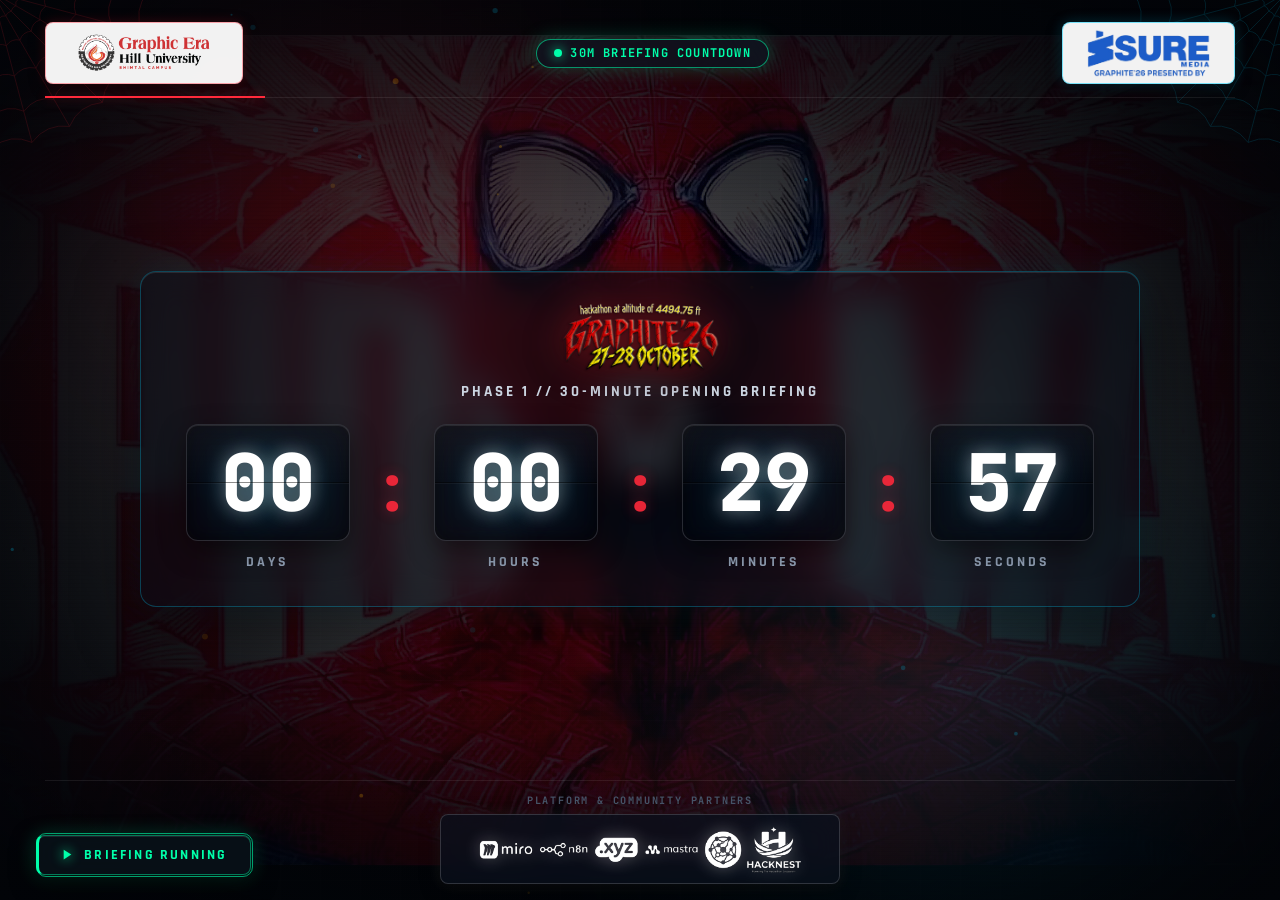
==== arena.html @ c4f74d24 "Initial commit: GRAPHITE '26 Hackathon Arena, countdown terminal, branding logos, and assets" ====
<!DOCTYPE html>
<html lang="en">
<head>
  <meta charset="UTF-8">
  <meta name="viewport" content="width=device-width, initial-scale=1.0, maximum-scale=5.0, viewport-fit=cover">
  <title>GRAPHITE '26 — Arena Live Hackathon Countdown</title>
  <meta name="description" content="GRAPHITE '26 Live Hackathon Arena Terminal — 30-Minute Opening Briefing into 24-Hour Hackathon Sprint. Graphic Era Hill University, Bhimtal.">
  
  <!-- Google Fonts: Bebas Neue, JetBrains Mono, Outfit, Rajdhani -->
  <link rel="preconnect" href="https://fonts.googleapis.com">
  <link rel="preconnect" href="https://fonts.gstatic.com" crossorigin>
  <link href="https://fonts.googleapis.com/css2?family=Bebas+Neue&family=JetBrains+Mono:wght@300;400;500;600;700;800&family=Outfit:wght@300;400;500;600;700;800&family=Rajdhani:wght@500;600;700;800&display=swap" rel="stylesheet">
  
  <meta http-equiv="Cache-Control" content="no-cache, no-store, must-revalidate">
  <meta http-equiv="Pragma" content="no-cache">
  <meta http-equiv="Expires" content="0">
  
  <link rel="stylesheet" href="countdown.css?v=20261025a">
</head>
<body class="countdown-body">

  <!-- Ambient Cinematic Background Stage with Spider-Man Campus Video -->
  <div class="countdown-bg-stage" aria-hidden="true">
    <div class="video-bg-container">
      <video id="countdownBgVideo" class="countdown-bg-video" playsinline webkit-playsinline x5-playsinline muted autoplay loop preload="auto" disablepictureinpicture disableremoteplayback poster="preview_frame.jpg">
        <source src="IMG_0458_1080p.mp4" type="video/mp4">
        <source src="IMG_0458.MOV" type="video/quicktime">
        <source src="IMG_0458.MP4" type="video/mp4">
        <source src="IMG_0448.mp4" type="video/mp4">
      </video>
      <div class="video-cinematic-dimmer"></div>
    </div>
    <div class="bg-gradient-glow red-glow"></div>
    <div class="bg-gradient-glow cyan-glow"></div>
    <div class="bg-grid-overlay"></div>
    <div class="bg-scanlines"></div>
    <div class="bg-vignette"></div>
    <canvas id="timerParticleCanvas" class="timer-particle-canvas"></canvas>
  </div>

  <!-- Geometric Spiderweb Corner Accents -->
  <div class="spider-corners" aria-hidden="true">
    <div class="corner-web corner-tl">
      <svg viewBox="0 0 200 200" class="web-svg">
        <path class="web-spokes" d="M0,0 L195,0 M0,0 L188,50 M0,0 L168,97 M0,0 L138,138 M0,0 L97,168 M0,0 L50,188 M0,0 L0,195"></path>
        <path class="web-rings" d="M35,0 Q31,4 33,9 Q28,12 30,17 Q25,19 24,24 Q19,25 17,30 Q12,29 9,33 Q4,31 0,35 M70,0 Q63,8 67,18 Q58,24 60,35 Q50,38 49,49 Q38,50 35,60 Q24,58 18,67 Q8,63 0,70 M110,0 Q99,13 105,28 Q92,38 95,55 Q79,61 78,78 Q61,79 55,95 Q38,92 28,105 Q13,99 0,110 M155,0 Q140,18 149,40 Q130,54 134,77 Q112,85 110,110 Q85,112 77,134 Q54,130 40,149 Q18,140 0,155 M195,0 Q176,23 188,50 Q164,68 168,97 Q141,108 138,138 Q108,141 97,168 Q68,164 50,188 Q23,176 0,195"></path>
      </svg>
    </div>
    <div class="corner-web corner-tr">
      <svg viewBox="0 0 200 200" class="web-svg">
        <path class="web-spokes" d="M0,0 L195,0 M0,0 L188,50 M0,0 L168,97 M0,0 L138,138 M0,0 L97,168 M0,0 L50,188 M0,0 L0,195"></path>
        <path class="web-rings" d="M35,0 Q31,4 33,9 Q28,12 30,17 Q25,19 24,24 Q19,25 17,30 Q12,29 9,33 Q4,31 0,35 M70,0 Q63,8 67,18 Q58,24 60,35 Q50,38 49,49 Q38,50 35,60 Q24,58 18,67 Q8,63 0,70 M110,0 Q99,13 105,28 Q92,38 95,55 Q79,61 78,78 Q61,79 55,95 Q38,92 28,105 Q13,99 0,110 M155,0 Q140,18 149,40 Q130,54 134,77 Q112,85 110,110 Q85,112 77,134 Q54,130 40,149 Q18,140 0,155 M195,0 Q176,23 188,50 Q164,68 168,97 Q141,108 138,138 Q108,141 97,168 Q68,164 50,188 Q23,176 0,195"></path>
      </svg>
    </div>
  </div>

  <!-- Main Viewport Shell -->
  <div class="timer-viewport">

    <!-- Top HUD Bar -->
    <header class="timer-hud-top">
      <div class="hud-brand-block">
        <a href="countdown.html" class="hud-university-link" title="Graphic Era Hill University, Bhimtal Campus — Return to Event Countdown">
          <div class="hud-university-badge">
            <img src="assets/gehu_bhimtal_logo.png" alt="Graphic Era Hill University, Bhimtal Campus" class="gehu-bhimtal-logo">
          </div>
        </a>
      </div>

      <!-- Live Mission Status Badge -->
      <div class="hud-status-badge status-running" id="missionStatusBadge">
        <span class="status-pulse-dot"></span>
        <span class="status-text" id="missionStatusText">30M BRIEFING COUNTDOWN</span>
      </div>

      <!-- Top Right Presenter Badge -->
      <div class="hud-top-right-group">
        <div class="hud-presenter-badge" title="GRAPHITE '26 Presented by SURE MEDIA">
          <img src="assets/sure_media_logo.png" alt="GRAPHITE '26 Presented by SURE MEDIA" class="sure-media-logo">
        </div>
      </div>
    </header>

    <!-- ========================================================
         CENTER OF THE SCREEN: 24H 30M HACKATHON LIVE COUNTDOWN
         ======================================================== -->
    <main class="timer-center-stage">
      
      <!-- Center Terminal Frame -->
      <div class="timer-terminal-card" id="timerTerminalCard">

        <!-- Top of Countdown: Official GRAPHITE '26 Logo -->
        <div class="countdown-hero-logo-box">
          <img src="assets/graphite_countdown_logo.png" alt="GRAPHITE '26 — Hackathon at Altitude of 4494.75 ft — 27-28 October" class="countdown-hero-logo">
        </div>

        <h1 class="terminal-heading" id="terminalHeading">PHASE 1 // 30-MINUTE OPENING BRIEFING</h1>

        <!-- Centerpiece Digital Countdown Display (DAYS : HOURS : MINS : SECS) -->
        <div class="countdown-clock-display" id="countdownClockDisplay" role="timer" aria-live="polite" aria-atomic="true">
          
          <!-- Days Block -->
          <div class="time-segment-box" id="segmentDays">
            <div class="digit-plate">
              <span class="digit-value" id="daysVal">00</span>
            </div>
            <span class="digit-unit">DAYS</span>
          </div>

          <!-- Colon Divider -->
          <div class="time-colon" aria-hidden="true">:</div>

          <!-- Hours Block -->
          <div class="time-segment-box" id="segmentHours">
            <div class="digit-plate">
              <span class="digit-value" id="hoursVal">00</span>
            </div>
            <span class="digit-unit">HOURS</span>
          </div>

          <!-- Colon Divider -->
          <div class="time-colon" aria-hidden="true">:</div>

          <!-- Minutes Block -->
          <div class="time-segment-box" id="segmentMins">
            <div class="digit-plate">
              <span class="digit-value" id="minsVal">30</span>
            </div>
            <span class="digit-unit">MINUTES</span>
          </div>

          <!-- Colon Divider -->
          <div class="time-colon" aria-hidden="true">:</div>

          <!-- Seconds Block -->
          <div class="time-segment-box" id="segmentSecs">
            <div class="digit-plate">
              <span class="digit-value" id="secsVal">00</span>
            </div>
            <span class="digit-unit">SECONDS</span>
          </div>

        </div>

      </div>

    </main>

    <!-- Bottom Left Corner: Active Arena Status Badge (No Pause Button) -->
    <div class="timer-bottom-left-control">
      <div class="btn-arena-start state-running" id="arenaLiveIndicator" title="Live Hackathon Sequence Active" aria-label="Sequence In Progress">
        <span class="btn-pulse-glow" aria-hidden="true"></span>
        <svg class="btn-start-icon" viewBox="0 0 24 24" fill="currentColor">
          <polygon points="5 3 19 12 5 21 5 3"></polygon>
        </svg>
        <span class="btn-start-text" id="arenaStatusLabel">SEQUENCE ACTIVE</span>
      </div>
    </div>

    <!-- Bottom HUD Bar: Community & Platform Partners -->
    <footer class="timer-hud-bottom">
      <div class="bottom-center-partners" aria-label="Hackathon Platform Partners">
        <div class="partners-row-label">PLATFORM & COMMUNITY PARTNERS</div>
        <div class="partners-logo-badge">
          <img src="assets/sponsors_row_logo.png" alt="Hackathon Partners: Miro, n8n, .xyz, Mastra, Hacknest" class="sponsors-row-img">
        </div>
      </div>
    </footer>

  </div>

  <!-- Finish / Time Complete Overlay Announcement -->
  <div class="countdown-finish-overlay" id="finishOverlay" aria-hidden="true" style="display: none;">
    <div class="finish-dialog-card">
      <div class="finish-badge">MISSION CONCLUDED</div>
      <h2 class="finish-title">HACKATHON COMPLETE!</h2>
      <p class="finish-sub">THE 24-HOUR CODING SPRINT AT GRAPHITE '26 HAS OFFICIALLY CONCLUDED. PREPARE FOR JUDGING!</p>
      <div class="finish-clock">00:00:00</div>
    </div>
  </div>

  <script src="arena.js?v=20261024a"></script>
</body>
</html>
---- countdown.css ----
/* ==========================================================================
   GRAPHITE '26 — 24-HOUR HACKATHON ARENA COUNTDOWN WINDOW
   Art Direction: Spider-Verse Cyberpunk HUD & AAA Stage Display
   Automated Protocol: Locked until 28 Oct 2026, 10:00:00 AM IST
   ========================================================================== */

:root {
  --bg-dark: #030509;
  --bg-card: rgba(8, 14, 24, 0.50);
  --bg-card-border: rgba(255, 255, 255, 0.08);

  --accent-red: #ff2a3b;
  --accent-red-glow: rgba(255, 42, 59, 0.45);
  --accent-red-subtle: rgba(255, 42, 59, 0.12);

  --accent-cyan: #00d2ff;
  --accent-cyan-glow: rgba(0, 210, 255, 0.4);
  --accent-cyan-subtle: rgba(0, 210, 255, 0.1);

  --accent-green: #00ffaa;
  --accent-green-glow: rgba(0, 255, 170, 0.4);

  --accent-amber: #ffb703;
  --accent-amber-glow: rgba(255, 183, 3, 0.4);

  --text-primary: #ffffff;
  --text-secondary: #94a3b8;
  --text-muted: #475569;

  --font-game: 'Bebas Neue', sans-serif;
  --font-tech: 'Rajdhani', sans-serif;
  --font-body: 'Outfit', sans-serif;
  --font-mono: 'JetBrains Mono', monospace;

  --ease-spring: cubic-bezier(0.16, 1, 0.3, 1);
  --transition-fast: 160ms ease;
  --transition-smooth: 320ms var(--ease-spring);
}

*, *::before, *::after {
  box-sizing: border-box;
  margin: 0;
  padding: 0;
  -webkit-font-smoothing: antialiased;
}

html, body {
  width: 100%;
  height: 100%;
  height: 100dvh;
  min-height: -webkit-fill-available;
  overflow: hidden;
  background-color: var(--bg-dark);
  color: var(--text-primary);
  font-family: var(--font-body);
  user-select: none;
  -webkit-user-select: none;
}

/* ==========================================================================
   AMBIENT CINEMATIC BACKGROUND STAGE & SPIDER-MAN CAMPUS VIDEO
   ========================================================================== */

.countdown-bg-stage {
  position: fixed;
  inset: 0;
  z-index: 0;
  pointer-events: none;
  overflow: hidden;
  background: #020408;
}

/* Spider-Man Campus Video Background */
.video-bg-container {
  position: absolute;
  inset: 0;
  width: 100%;
  height: 100%;
  overflow: hidden;
  z-index: 1;
}

.countdown-bg-video {
  position: absolute;
  top: 50%;
  left: 50%;
  width: 100%;
  height: 100%;
  min-width: 100%;
  min-height: 100%;
  transform: translate(-50%, -50%);
  object-fit: cover;
  object-position: center center;
  opacity: 0.70;
  filter: contrast(1.18) brightness(0.85) saturate(1.28);
  transition: opacity 0.8s ease, filter 0.6s ease;
  pointer-events: none;
  background-color: #020408;
}

.video-cinematic-dimmer {
  position: absolute;
  inset: 0;
  background: radial-gradient(circle at center, rgba(3, 5, 9, 0.45) 0%, rgba(3, 5, 9, 0.80) 70%, #030509 100%);
  pointer-events: none;
  z-index: 2;
}

.bg-gradient-glow {
  position: absolute;
  width: 65vw;
  height: 65vh;
  border-radius: 50%;
  filter: blur(120px);
  opacity: 0.22;
  pointer-events: none;
  will-change: transform;
  z-index: 3;
}

.red-glow {
  top: -15%;
  left: -10%;
  background: radial-gradient(circle, var(--accent-red) 0%, transparent 70%);
  animation: glowFloat 14s ease-in-out infinite alternate;
}

.cyan-glow {
  bottom: -15%;
  right: -10%;
  background: radial-gradient(circle, var(--accent-cyan) 0%, transparent 70%);
  animation: glowFloat 16s ease-in-out infinite alternate-reverse;
}

@keyframes glowFloat {
  0% { transform: translate3d(0, 0, 0) scale(1); }
  50% { transform: translate3d(5vw, 4vh, 0) scale(1.08); }
  100% { transform: translate3d(-4vw, 6vh, 0) scale(0.95); }
}

.bg-grid-overlay {
  position: absolute;
  inset: 0;
  background-image: 
    linear-gradient(rgba(255, 255, 255, 0.02) 1px, transparent 1px),
    linear-gradient(90deg, rgba(255, 255, 255, 0.02) 1px, transparent 1px);
  background-size: 40px 40px;
  opacity: 0.55;
  z-index: 4;
}

.bg-scanlines {
  position: absolute;
  inset: 0;
  background: repeating-linear-gradient(
    to bottom,
    transparent 0px,
    transparent 3px,
    rgba(0, 0, 0, 0.12) 3px,
    rgba(0, 0, 0, 0.12) 4px
  );
  opacity: 0.35;
  z-index: 5;
}

.bg-vignette {
  position: absolute;
  inset: 0;
  background: radial-gradient(ellipse at center, transparent 30%, rgba(2, 4, 8, 0.72) 80%, #020408 100%);
  z-index: 6;
}

.timer-particle-canvas {
  position: absolute;
  inset: 0;
  width: 100%;
  height: 100%;
  opacity: 0.45;
  z-index: 7;
}

/* Spiderweb Corner Accents */
.spider-corners {
  position: fixed;
  inset: 0;
  z-index: 2;
  pointer-events: none;
}

.corner-web {
  position: absolute;
  width: 160px;
  height: 160px;
  opacity: 0.18;
}

.corner-tl {
  top: -8px;
  left: -8px;
  color: var(--accent-red);
}

.corner-tr {
  top: -8px;
  right: -8px;
  color: var(--accent-cyan);
  transform: scaleX(-1);
}

.web-svg {
  width: 100%;
  height: 100%;
}

.web-spokes, .web-rings {
  stroke: currentColor;
  stroke-width: 0.9px;
  fill: none;
}

/* ==========================================================================
   VIEWPORT SHELL & TOP HUD
   ========================================================================== */

.timer-viewport {
  position: relative;
  z-index: 10;
  width: 100vw;
  height: 100vh;
  display: flex;
  flex-direction: column;
  justify-content: space-between;
  padding: 1.4rem 2.8rem 1rem;
  box-sizing: border-box;
}

.timer-hud-top {
  display: flex;
  align-items: center;
  justify-content: space-between;
  padding-bottom: 0.8rem;
  border-bottom: 1px solid var(--bg-card-border);
  position: relative;
}

.timer-hud-top::after {
  content: '';
  position: absolute;
  bottom: -1px;
  left: 0;
  width: 220px;
  height: 2px;
  background: var(--accent-red);
  box-shadow: 0 0 12px var(--accent-red-glow);
}

.hud-brand-block {
  display: flex;
  align-items: center;
  gap: 0.9rem;
}

/* GEHU Bhimtal Top-Left University Badge */
.hud-university-link {
  text-decoration: none;
  display: inline-flex;
  align-items: center;
  outline: none;
  transition: transform var(--transition-fast);
}

.hud-university-link:focus-visible {
  outline: 2px solid var(--accent-cyan);
  outline-offset: 3px;
  border-radius: 8px;
}

.hud-university-badge {
  display: inline-flex;
  align-items: center;
  justify-content: center;
  background: rgba(255, 255, 255, 0.95);
  padding: 6px 24px;
  border-radius: 8px;
  border: 1px solid rgba(255, 42, 59, 0.4);
  box-shadow: 0 4px 16px rgba(0, 0, 0, 0.45), 0 0 12px rgba(255, 42, 59, 0.2);
  backdrop-filter: blur(8px);
  -webkit-backdrop-filter: blur(8px);
  transition: all var(--transition-smooth);
}

.hud-university-link:hover .hud-university-badge {
  background: #ffffff;
  border-color: var(--accent-red);
  box-shadow: 0 6px 20px rgba(0, 0, 0, 0.6), 0 0 18px rgba(255, 42, 59, 0.35);
  transform: translateY(-1px);
}

.gehu-bhimtal-logo {
  height: 48px;
  width: auto;
  max-width: 220px;
  display: block;
  object-fit: contain;
  user-select: none;
  -webkit-user-drag: none;
}

.hud-brand-divider {
  width: 1px;
  height: 32px;
  background: linear-gradient(to bottom, transparent, rgba(255, 255, 255, 0.25), transparent);
  margin: 0 0.15rem;
}

.hud-brand-crest {
  width: 40px;
  height: 40px;
  background: var(--accent-red-subtle);
  border: 1px solid rgba(255, 42, 59, 0.45);
  border-radius: 6px;
  display: flex;
  align-items: center;
  justify-content: center;
  color: var(--accent-red);
  box-shadow: 0 0 14px var(--accent-red-subtle);
}

.spider-crest-svg {
  width: 24px;
  height: 24px;
  filter: drop-shadow(0 0 4px var(--accent-red-glow));
}

.hud-brand-title {
  font-family: var(--font-game);
  font-size: 1.85rem;
  letter-spacing: 2px;
  line-height: 1;
}

.highlight-red {
  color: var(--accent-red);
  text-shadow: 0 0 10px var(--accent-red-glow);
}

.hud-brand-sub {
  font-family: var(--font-tech);
  font-size: 0.72rem;
  font-weight: 700;
  letter-spacing: 1.5px;
  color: var(--text-secondary);
  margin-top: 2px;
}

/* Status Badges */
.hud-status-badge {
  display: inline-flex;
  align-items: center;
  gap: 8px;
  padding: 0.35rem 1.1rem;
  border-radius: 9999px;
  font-family: var(--font-mono);
  font-size: 0.75rem;
  font-weight: 700;
  letter-spacing: 1.2px;
  background: rgba(14, 20, 32, 0.75);
  border: 1px solid rgba(255, 255, 255, 0.12);
  backdrop-filter: blur(8px);
  transition: all var(--transition-smooth);
}

.status-pulse-dot {
  width: 8px;
  height: 8px;
  border-radius: 50%;
}

.status-locked {
  border-color: rgba(255, 183, 3, 0.5);
  color: var(--accent-amber);
  box-shadow: 0 0 16px rgba(255, 183, 3, 0.2);
}
.status-locked .status-pulse-dot {
  background: var(--accent-amber);
  box-shadow: 0 0 10px var(--accent-amber);
  animation: dotPulse 1.6s ease-in-out infinite;
}

.status-running {
  border-color: rgba(0, 255, 170, 0.55);
  color: var(--accent-green);
  box-shadow: 0 0 20px rgba(0, 255, 170, 0.25);
}
.status-running .status-pulse-dot {
  background: var(--accent-green);
  box-shadow: 0 0 12px var(--accent-green);
  animation: dotPulse 1.2s ease-in-out infinite;
}

.status-complete {
  border-color: rgba(255, 42, 59, 0.8);
  color: var(--accent-red);
  background: rgba(40, 8, 12, 0.85);
  box-shadow: 0 0 24px rgba(255, 42, 59, 0.4);
}
.status-complete .status-pulse-dot {
  background: var(--accent-red);
  box-shadow: 0 0 12px var(--accent-red);
  animation: dotBlink 0.4s infinite;
}

@keyframes dotPulse {
  0%, 100% { opacity: 1; transform: scale(1); }
  50% { opacity: 0.35; transform: scale(0.7); }
}

@keyframes dotBlink {
  0%, 100% { opacity: 1; }
  50% { opacity: 0.1; }
}

/* Top Right Controls & Presenter Badge */
.hud-top-right-group {
  display: flex;
  align-items: center;
  gap: 0.9rem;
}

.hud-presenter-badge {
  display: inline-flex;
  align-items: center;
  justify-content: center;
  background: rgba(255, 255, 255, 0.95);
  padding: 6px 24px;
  border-radius: 8px;
  border: 1px solid rgba(0, 210, 255, 0.5);
  box-shadow: 0 4px 16px rgba(0, 0, 0, 0.45), 0 0 14px rgba(0, 210, 255, 0.22);
  backdrop-filter: blur(8px);
  -webkit-backdrop-filter: blur(8px);
  transition: all var(--transition-smooth);
}

.hud-presenter-badge:hover {
  background: #ffffff;
  border-color: var(--accent-cyan);
  box-shadow: 0 6px 20px rgba(0, 0, 0, 0.6), 0 0 20px rgba(0, 210, 255, 0.4);
  transform: translateY(-1px);
}

.sure-media-logo {
  height: 48px;
  width: auto;
  max-width: 200px;
  display: block;
  object-fit: contain;
  user-select: none;
  -webkit-user-drag: none;
}

.hud-top-actions {
  display: flex;
  align-items: center;
  gap: 0.6rem;
}

.hud-action-btn {
  display: inline-flex;
  align-items: center;
  gap: 6px;
  background: rgba(14, 22, 36, 0.65);
  border: 1px solid rgba(255, 255, 255, 0.12);
  border-radius: 4px;
  color: var(--text-secondary);
  font-family: var(--font-tech);
  font-weight: 700;
  font-size: 0.74rem;
  letter-spacing: 1px;
  padding: 0.38rem 0.8rem;
  cursor: pointer;
  transition: all var(--transition-fast);
}

.hud-action-btn:hover {
  background: rgba(22, 34, 56, 0.85);
  border-color: rgba(0, 210, 255, 0.4);
  color: #ffffff;
  transform: translateY(-1px);
}

.hud-action-btn .btn-icon {
  width: 15px;
  height: 15px;
}

/* ==========================================================================
   CENTER OF THE SCREEN: THE 24-HOUR COUNTDOWN CARD
   ========================================================================== */

.timer-center-stage {
  flex: 1;
  display: flex;
  align-items: center;
  justify-content: center;
  padding: 0.5rem 0;
  width: 100%;
}

.timer-terminal-card {
  position: relative;
  display: flex;
  flex-direction: column;
  align-items: center;
  justify-content: center;
  width: 100%;
  max-width: 1000px;
  background: var(--bg-card);
  backdrop-filter: blur(16px);
  -webkit-backdrop-filter: blur(16px);
  border: 1px solid rgba(0, 210, 255, 0.28);
  border-radius: 16px;
  padding: 1.8rem 2.8rem 2.2rem;
  box-shadow: 
    0 20px 60px rgba(0, 0, 0, 0.50),
    0 0 35px rgba(0, 210, 255, 0.08),
    inset 0 1px 0 rgba(255, 255, 255, 0.1);
  transition: border-color var(--transition-smooth), box-shadow var(--transition-smooth);
}

/* Top of Countdown: GRAPHITE '26 Hero Artwork Logo */
.countdown-hero-logo-box {
  display: flex;
  justify-content: center;
  align-items: center;
  margin-bottom: 0.6rem;
  width: 100%;
}

.countdown-hero-logo {
  height: clamp(55px, 8vh, 92px);
  width: auto;
  max-width: min(85vw, 340px);
  object-fit: contain;
  filter: drop-shadow(0 0 16px rgba(255, 42, 59, 0.45)) drop-shadow(0 4px 12px rgba(0, 0, 0, 0.8));
  user-select: none;
  -webkit-user-drag: none;
  transition: transform 0.3s ease, filter 0.3s ease;
}

.countdown-hero-logo:hover {
  transform: scale(1.03);
  filter: drop-shadow(0 0 24px rgba(255, 42, 59, 0.7)) drop-shadow(0 0 14px rgba(255, 183, 3, 0.4));
}

.terminal-heading {
  font-family: var(--font-tech);
  font-weight: 700;
  font-size: clamp(0.78rem, 1.2vw, 1.05rem);
  letter-spacing: 3px;
  color: #cbd5e1;
  text-transform: uppercase;
  margin-bottom: 1.4rem;
  text-align: center;
}

/* ==========================================================================
   MASSIVE DIGITAL COUNTDOWN CLOCK DISPLAY (DAYS : HOURS : MINS : SECS)
   ========================================================================== */

.countdown-clock-display {
  display: flex;
  align-items: center;
  justify-content: center;
  gap: clamp(8px, 1.8vw, 24px);
  width: 100%;
}

.time-segment-box {
  display: flex;
  flex-direction: column;
  align-items: center;
  flex: 1 1 0;
  max-width: 195px;
  min-width: 0;
}

.digit-plate {
  position: relative;
  display: flex;
  align-items: center;
  justify-content: center;
  width: 100%;
  background: rgba(4, 8, 16, 0.56);
  backdrop-filter: blur(10px);
  -webkit-backdrop-filter: blur(10px);
  border: 1px solid rgba(255, 255, 255, 0.14);
  border-radius: 12px;
  padding: clamp(0.7rem, 2vh, 1.5rem) 0.4rem;
  box-shadow: 
    0 10px 28px rgba(0, 0, 0, 0.45),
    inset 0 0 18px rgba(0, 0, 0, 0.45),
    inset 0 1px 0 rgba(255, 255, 255, 0.12);
  overflow: hidden;
  transition: all var(--transition-fast);
}

.digit-plate::before {
  content: '';
  position: absolute;
  top: 0;
  left: 0;
  right: 0;
  height: 50%;
  background: linear-gradient(to bottom, rgba(255, 255, 255, 0.04), transparent);
  pointer-events: none;
}

.digit-plate::after {
  content: '';
  position: absolute;
  top: 50%;
  left: 0;
  right: 0;
  height: 1px;
  background: rgba(0, 0, 0, 0.45);
  box-shadow: 0 1px 0 rgba(255, 255, 255, 0.04);
}

.digit-value {
  font-family: var(--font-mono);
  font-variant-numeric: tabular-nums;
  font-size: clamp(2.4rem, 6.2vw, 5.6rem);
  font-weight: 800;
  line-height: 1;
  letter-spacing: -1px;
  color: #ffffff;
  text-shadow: 
    0 0 18px rgba(255, 255, 255, 0.4),
    0 0 45px rgba(0, 210, 255, 0.35);
  transition: color var(--transition-fast), text-shadow var(--transition-fast);
}

.digit-unit {
  font-family: var(--font-tech);
  font-weight: 700;
  font-size: clamp(0.68rem, 1.1vw, 0.88rem);
  letter-spacing: 3px;
  color: var(--text-secondary);
  margin-top: 0.75rem;
  text-align: center;
}

/* Colon Dividers */
.time-colon {
  font-family: var(--font-mono);
  font-size: clamp(2rem, 5vw, 4.4rem);
  font-weight: 700;
  color: var(--accent-red);
  text-shadow: 0 0 16px var(--accent-red-glow);
  margin-top: -1.2rem;
  opacity: 0.9;
  animation: colonBlink 1s ease-in-out infinite;
}

@keyframes colonBlink {
  0%, 100% { opacity: 0.95; }
  50% { opacity: 0.25; }
}

/* Telemetry Row */
.timer-telemetry-row {
  display: flex;
  align-items: center;
  justify-content: center;
  gap: 1.5rem;
  margin-bottom: 1.2rem;
  flex-wrap: wrap;
}

.telemetry-chip {
  display: flex;
  align-items: center;
  gap: 8px;
  background: rgba(10, 16, 28, 0.6);
  border: 1px solid rgba(255, 255, 255, 0.08);
  border-radius: 6px;
  padding: 0.35rem 0.9rem;
  font-family: var(--font-mono);
  font-size: 0.74rem;
}

.telemetry-chip .chip-label {
  color: var(--text-muted);
  font-weight: 600;
}

.telemetry-chip .chip-val {
  color: var(--accent-cyan);
  font-weight: 700;
}

/* Linear Progress Bar */
.timer-progress-track {
  position: relative;
  width: 100%;
  max-width: 620px;
  height: 6px;
  background: rgba(255, 255, 255, 0.08);
  border-radius: 3px;
  overflow: visible;
  margin-bottom: 1.8rem;
}

.timer-progress-fill {
  position: absolute;
  top: 0;
  left: 0;
  bottom: 0;
  background: linear-gradient(90deg, var(--accent-amber) 0%, var(--accent-red) 100%);
  border-radius: 3px;
  box-shadow: 0 0 12px var(--accent-amber-glow);
  transition: width 0.3s linear;
}

.active-timer .timer-progress-fill {
  background: linear-gradient(90deg, var(--accent-cyan) 0%, var(--accent-green) 100%);
  box-shadow: 0 0 12px var(--accent-green-glow);
}

.timer-progress-glow {
  position: absolute;
  top: 50%;
  width: 10px;
  height: 10px;
  border-radius: 50%;
  background: #ffffff;
  box-shadow: 0 0 12px var(--accent-amber);
  transform: translate(-50%, -50%);
  pointer-events: none;
  transition: left 0.3s linear;
}

/* ==========================================================================
   AUTOMATED LOCK & ACTIVATION CARD (REPLACES START BUTTON)
   ========================================================================== */

.lock-status-card {
  display: flex;
  align-items: center;
  gap: 18px;
  width: 100%;
  max-width: 680px;
  background: rgba(14, 20, 32, 0.85);
  border: 1px solid rgba(255, 183, 3, 0.35);
  border-radius: 10px;
  padding: 1.1rem 1.6rem;
  box-shadow: 
    0 8px 30px rgba(0, 0, 0, 0.5),
    0 0 20px rgba(255, 183, 3, 0.1);
  transition: all var(--transition-smooth);
}

.active-timer .lock-status-card {
  border-color: rgba(0, 255, 170, 0.4);
  background: rgba(10, 24, 20, 0.85);
  box-shadow: 0 8px 30px rgba(0, 0, 0, 0.5), 0 0 24px rgba(0, 255, 170, 0.15);
}

.lock-card-icon-wrap {
  width: 48px;
  height: 48px;
  border-radius: 8px;
  background: rgba(255, 183, 3, 0.15);
  border: 1px solid rgba(255, 183, 3, 0.45);
  display: flex;
  align-items: center;
  justify-content: center;
  color: var(--accent-amber);
  box-shadow: 0 0 14px var(--accent-amber-glow);
  flex-shrink: 0;
}

.active-timer .lock-card-icon-wrap {
  background: rgba(0, 255, 170, 0.15);
  border-color: rgba(0, 255, 170, 0.45);
  color: var(--accent-green);
  box-shadow: 0 0 14px var(--accent-green-glow);
}

.lock-icon {
  width: 24px;
  height: 24px;
}

.lock-card-details {
  display: flex;
  flex-direction: column;
  align-items: flex-start;
  text-align: left;
  flex: 1;
}

.lock-card-title {
  font-family: var(--font-tech);
  font-size: 1.1rem;
  font-weight: 800;
  letter-spacing: 2px;
  color: var(--accent-amber);
  line-height: 1.2;
}

.active-timer .lock-card-title {
  color: var(--accent-green);
}

.lock-card-desc {
  font-family: var(--font-body);
  font-size: 0.84rem;
  color: var(--text-secondary);
  line-height: 1.4;
  margin-top: 3px;
}

.lock-countdown-to-unlock {
  display: flex;
  align-items: center;
  gap: 10px;
  margin-top: 8px;
  padding: 0.3rem 0.8rem;
  background: rgba(0, 0, 0, 0.4);
  border: 1px solid rgba(255, 255, 255, 0.08);
  border-radius: 5px;
}

.unlock-countdown-tag {
  font-family: var(--font-mono);
  font-size: 0.65rem;
  font-weight: 700;
  letter-spacing: 1px;
  color: var(--text-muted);
}

.unlock-countdown-digits {
  font-family: var(--font-mono);
  font-size: 0.88rem;
  font-weight: 800;
  color: var(--accent-cyan);
  text-shadow: 0 0 10px var(--accent-cyan-glow);
  letter-spacing: 1px;
}

/* ==========================================================================
   BOTTOM LEFT: LIVE INDIAN STANDARD TIME (IST) TELEMETRY DOCK
   ========================================================================== */

.timer-bottom-left-dock {
  position: fixed;
  bottom: clamp(20px, 3.8vh, 36px);
  left: clamp(24px, 3.8vw, 44px);
  z-index: 40;
  display: flex;
  flex-direction: column;
  align-items: flex-start;
  gap: 8px;
}

.telemetry-ist-badge {
  display: flex;
  align-items: center;
  gap: 12px;
  background: rgba(10, 16, 28, 0.88);
  backdrop-filter: blur(14px);
  -webkit-backdrop-filter: blur(14px);
  border: 1px solid rgba(0, 210, 255, 0.25);
  border-radius: 8px;
  padding: 0.65rem 1.2rem;
  box-shadow: 0 8px 24px rgba(0, 0, 0, 0.5);
}

.ist-pulse-indicator {
  width: 10px;
  height: 10px;
  border-radius: 50%;
  background: var(--accent-cyan);
  box-shadow: 0 0 10px var(--accent-cyan);
  animation: dotPulse 1.4s infinite;
}

.ist-text-group {
  display: flex;
  flex-direction: column;
  align-items: flex-start;
}

.ist-label {
  font-family: var(--font-mono);
  font-size: 0.6rem;
  font-weight: 700;
  letter-spacing: 1px;
  color: var(--text-muted);
}

.ist-time-val {
  font-family: var(--font-mono);
  font-size: 1.05rem;
  font-weight: 800;
  color: #ffffff;
  letter-spacing: 1.5px;
  margin-top: 2px;
}

.official-security-tag {
  display: flex;
  align-items: center;
  gap: 6px;
  font-family: var(--font-mono);
  font-size: 0.62rem;
  font-weight: 700;
  letter-spacing: 1px;
  color: var(--text-muted);
  padding-left: 4px;
}

/* ==========================================================================
   BOTTOM RIGHT: VENUE & TEST PREVIEW TELEMETRY
   ========================================================================== */

.timer-bottom-right-dock {
  position: fixed;
  bottom: clamp(20px, 3.8vh, 36px);
  right: clamp(24px, 3.8vw, 44px);
  z-index: 40;
}

.venue-info-badge {
  display: flex;
  flex-direction: column;
  align-items: flex-end;
  text-align: right;
  gap: 4px;
}

.venue-title {
  font-family: var(--font-tech);
  font-size: 0.95rem;
  font-weight: 800;
  letter-spacing: 1.8px;
  color: #ffffff;
}

.venue-sub {
  font-family: var(--font-mono);
  font-size: 0.62rem;
  letter-spacing: 1px;
  color: var(--text-muted);
}

.preview-sim-pill {
  margin-top: 6px;
  background: rgba(14, 20, 32, 0.75);
  border: 1px solid rgba(255, 255, 255, 0.12);
  border-radius: 4px;
  color: var(--text-secondary);
  font-family: var(--font-mono);
  font-size: 0.65rem;
  font-weight: 700;
  letter-spacing: 0.8px;
  padding: 0.28rem 0.6rem;
  cursor: pointer;
  transition: all var(--transition-fast);
}

.preview-sim-pill:hover {
  background: rgba(24, 34, 52, 0.95);
  border-color: var(--accent-cyan);
  color: #ffffff;
}

.preview-sim-pill.active-sim {
  border-color: var(--accent-green);
  color: var(--accent-green);
}

/* ==========================================================================
   BOTTOM LEFT CORNER: ARENA SEQUENCE CONTROLS (SPIDER-VERSE HUD THEME)
   ========================================================================== */

.timer-bottom-left-control {
  position: fixed;
  bottom: clamp(16px, 2.8vh, 28px);
  left: clamp(18px, 2.8vw, 36px);
  z-index: 50;
  display: flex;
  align-items: center;
  gap: 10px;
}

.btn-arena-start {
  position: relative;
  display: inline-flex;
  align-items: center;
  gap: 10px;
  background: rgba(14, 20, 32, 0.88);
  border: 1px solid rgba(255, 42, 59, 0.55);
  border-left: 3px solid var(--accent-red);
  border-radius: 8px;
  color: #ffffff;
  font-family: var(--font-tech);
  font-size: 0.88rem;
  font-weight: 800;
  letter-spacing: 2.2px;
  text-transform: uppercase;
  padding: 0.62rem 1.4rem;
  cursor: pointer;
  box-shadow: 
    0 8px 24px rgba(0, 0, 0, 0.65),
    0 0 20px rgba(255, 42, 59, 0.25),
    inset 0 1px 0 rgba(255, 255, 255, 0.12);
  backdrop-filter: blur(14px);
  -webkit-backdrop-filter: blur(14px);
  transition: transform 0.2s var(--ease-spring), box-shadow 0.2s ease, border-color 0.2s ease, background 0.2s ease;
  user-select: none;
  -webkit-user-select: none;
  outline: none;
}

.btn-arena-start:hover {
  transform: translateY(-2px);
  background: rgba(22, 10, 18, 0.95);
  border-color: #ff2a3b;
  box-shadow: 
    0 10px 30px rgba(0, 0, 0, 0.75),
    0 0 28px rgba(255, 42, 59, 0.55),
    inset 0 0 14px rgba(255, 42, 59, 0.22);
}

.btn-arena-start:active {
  transform: translateY(1px);
}

.btn-arena-start:focus-visible {
  outline: 2px solid var(--accent-cyan);
  outline-offset: 3px;
}

.btn-pulse-glow {
  position: absolute;
  inset: -3px;
  border-radius: 10px;
  background: transparent;
  border: 1px solid var(--accent-red);
  opacity: 0.6;
  animation: startAuraPulse 2.2s cubic-bezier(0.24, 0, 0.38, 1) infinite;
  pointer-events: none;
}

@keyframes startAuraPulse {
  0% { transform: scale(0.98); opacity: 0.7; }
  50% { transform: scale(1.06); opacity: 0; }
  100% { transform: scale(1.1); opacity: 0; }
}

.btn-start-icon {
  width: 13px;
  height: 13px;
  fill: var(--accent-red);
  filter: drop-shadow(0 0 6px var(--accent-red));
  transition: transform 0.2s ease, fill 0.2s ease;
}

.btn-arena-start:hover .btn-start-icon {
  transform: scale(1.2);
  fill: #ffffff;
}

/* Once Started: Status Display (No Pause Allowed) */
.btn-arena-start.state-running {
  pointer-events: none;
  cursor: default;
  background: rgba(8, 18, 24, 0.88);
  border-color: rgba(0, 255, 170, 0.45);
  border-left: 3px solid var(--accent-green);
  box-shadow: 
    0 8px 24px rgba(0, 0, 0, 0.65),
    0 0 20px rgba(0, 255, 170, 0.25),
    inset 0 1px 0 rgba(255, 255, 255, 0.1);
  color: var(--accent-green);
}

.btn-arena-start.state-running .btn-start-icon {
  fill: var(--accent-green);
  filter: drop-shadow(0 0 6px var(--accent-green));
}

.btn-arena-start.state-running .btn-pulse-glow {
  border-color: var(--accent-green);
}

/* ==========================================================================
   BOTTOM HUD BAR & KEYBOARD GUIDE
   ========================================================================== */

.timer-hud-bottom {
  display: flex;
  align-items: center;
  justify-content: center;
  padding-top: 0.8rem;
  border-top: 1px solid var(--bg-card-border);
  position: relative;
  z-index: 20;
}

/* ==========================================================================
   BOTTOM CENTER: PLATFORM & COMMUNITY PARTNERS LOGO ROW
   ========================================================================== */

.bottom-center-partners {
  display: flex;
  flex-direction: column;
  align-items: center;
  justify-content: center;
  gap: 4px;
  z-index: 30;
  pointer-events: auto;
}

.partners-row-label {
  font-family: var(--font-mono);
  font-size: 0.64rem;
  font-weight: 700;
  letter-spacing: 1.8px;
  color: var(--text-muted);
  text-transform: uppercase;
  margin-bottom: 3px;
}

.partners-logo-badge {
  display: inline-flex;
  align-items: center;
  justify-content: center;
  background: rgba(10, 16, 28, 0.75);
  backdrop-filter: blur(12px);
  -webkit-backdrop-filter: blur(12px);
  border: 1px solid rgba(255, 255, 255, 0.16);
  border-radius: 8px;
  padding: 8px 36px;
  box-shadow: 0 4px 18px rgba(0, 0, 0, 0.55), 0 0 16px rgba(255, 255, 255, 0.08);
  transition: all var(--transition-fast);
}

.partners-logo-badge:hover {
  background: rgba(16, 24, 40, 0.90);
  border-color: rgba(255, 255, 255, 0.35);
  box-shadow: 0 6px 24px rgba(0, 0, 0, 0.65), 0 0 20px rgba(0, 210, 255, 0.25);
  transform: translateY(-1px);
}

.sponsors-row-img {
  height: 52px;
  width: auto;
  max-width: 620px;
  object-fit: contain;
  display: block;
  filter: brightness(1.12) drop-shadow(0 0 8px rgba(255, 255, 255, 0.35));
  user-select: none;
  -webkit-user-drag: none;
}

/* ==========================================================================
   FINISH / ZERO STATE OVERLAY MODAL
   ========================================================================== */

.countdown-finish-overlay {
  position: fixed;
  inset: 0;
  z-index: 100;
  background: rgba(2, 4, 8, 0.88);
  backdrop-filter: blur(24px);
  -webkit-backdrop-filter: blur(24px);
  display: flex;
  align-items: center;
  justify-content: center;
  padding: 1.5rem;
  animation: overlayFade 0.4s var(--ease-spring);
}

@keyframes overlayFade {
  from { opacity: 0; transform: scale(0.97); }
  to { opacity: 1; transform: scale(1); }
}

.finish-dialog-card {
  display: flex;
  flex-direction: column;
  align-items: center;
  text-align: center;
  max-width: 580px;
  background: rgba(14, 18, 28, 0.95);
  border: 2px solid var(--accent-red);
  border-radius: 16px;
  padding: 2.8rem 2.5rem;
  box-shadow: 
    0 24px 70px rgba(0, 0, 0, 0.8),
    0 0 50px rgba(255, 42, 59, 0.4);
}

.finish-badge {
  font-family: var(--font-mono);
  font-size: 0.78rem;
  font-weight: 800;
  letter-spacing: 2.5px;
  color: var(--accent-red);
  background: rgba(255, 42, 59, 0.12);
  border: 1px solid rgba(255, 42, 59, 0.4);
  border-radius: 9999px;
  padding: 0.35rem 1rem;
  margin-bottom: 1.2rem;
}

.finish-title {
  font-family: var(--font-game);
  font-size: clamp(2.5rem, 6vw, 3.8rem);
  letter-spacing: 2px;
  color: #ffffff;
  line-height: 1;
  margin-bottom: 0.8rem;
}

.finish-sub {
  font-family: var(--font-tech);
  font-size: 1.05rem;
  color: var(--text-secondary);
  letter-spacing: 1px;
  margin-bottom: 1.8rem;
  max-width: 440px;
}

.finish-clock {
  font-family: var(--font-mono);
  font-size: 3.5rem;
  font-weight: 800;
  letter-spacing: 2px;
  color: var(--accent-red);
  text-shadow: 0 0 24px var(--accent-red-glow);
}

/* ==========================================================================
   RESPONSIVE DESIGN
   ========================================================================== */

@media (max-width: 1024px) {
  .timer-viewport {
    padding: 1.2rem 1.8rem 1rem;
  }
  .timer-hud-top::after {
    width: 200px;
  }
  .hud-university-badge {
    padding: 5px 18px;
  }
  .gehu-bhimtal-logo {
    height: 42px;
    max-width: 180px;
  }
  .sure-media-logo {
    height: 42px;
    max-width: 170px;
  }
  .hud-presenter-badge {
    padding: 5px 18px;
  }
  .countdown-hero-logo {
    height: clamp(50px, 7vh, 80px);
  }
  .partners-logo-badge {
    padding: 7px 28px;
  }
  .sponsors-row-img {
    height: 44px;
    max-width: 520px;
  }
  .timer-bottom-left-dock {
    bottom: 55px;
    left: 20px;
  }
  .timer-bottom-right-dock {
    bottom: 55px;
    right: 20px;
  }
}

@media (max-width: 768px) {
  .timer-viewport {
    padding: 1rem 0.8rem 0.8rem;
  }

  .hud-brand-block {
    gap: 0.6rem;
  }

  .hud-university-badge {
    padding: 4px 14px;
    border-radius: 6px;
  }

  .gehu-bhimtal-logo {
    height: 36px;
    max-width: 150px;
  }

  .hud-top-right-group {
    gap: 0.5rem;
  }

  .hud-presenter-badge {
    padding: 4px 14px;
    border-radius: 6px;
  }

  .sure-media-logo {
    height: 36px;
    max-width: 140px;
  }

  .hud-brand-crest {
    width: 32px;
    height: 32px;
  }

  .spider-crest-svg {
    width: 18px;
    height: 18px;
  }

  .hud-brand-title {
    font-size: 1.4rem;
  }

  .hud-brand-sub {
    display: none;
  }

  .timer-terminal-card {
    padding: 1.5rem 0.8rem 1.8rem;
    border-radius: 12px;
  }

  .countdown-hero-logo {
    height: clamp(45px, 6vh, 65px);
  }

  .terminal-heading {
    font-size: 0.82rem;
    letter-spacing: 2px;
    margin-bottom: 1.2rem;
  }

  .countdown-clock-display {
    gap: 6px;
  }

  .time-segment-box {
    min-width: 0;
    max-width: none;
    flex: 1 1 0;
  }

  .digit-plate {
    padding: 0.65rem 0.2rem;
    border-radius: 8px;
  }

  .digit-value {
    font-size: clamp(1.7rem, 6.5vw, 2.8rem);
    letter-spacing: -0.5px;
  }

  .digit-unit {
    font-size: clamp(0.55rem, 1.8vw, 0.72rem);
    letter-spacing: 1.5px;
    margin-top: 0.4rem;
  }

  .time-colon {
    font-size: clamp(1.5rem, 5vw, 2.4rem);
    margin-top: -0.6rem;
  }

  .bottom-center-partners {
    width: 100%;
  }

  .partners-logo-badge {
    padding: 6px 20px;
  }

  .sponsors-row-img {
    height: 36px;
    max-width: 420px;
  }
}

@media (max-width: 420px) {
  .timer-viewport {
    padding: 0.75rem 0.5rem;
  }

  .hud-brand-divider {
    display: none;
  }

  .hud-brand-crest {
    display: none;
  }

  .hud-brand-info {
    display: none;
  }

  .hud-university-badge {
    padding: 4px 10px;
  }

  .gehu-bhimtal-logo {
    height: 30px;
    max-width: 125px;
  }

  .sure-media-logo {
    height: 30px;
    max-width: 115px;
  }

  .hud-presenter-badge {
    padding: 4px 10px;
  }

  .timer-terminal-card {
    padding: 1.2rem 0.5rem 1.4rem;
  }

  .countdown-hero-logo {
    height: 42px;
  }

  .countdown-clock-display {
    gap: 4px;
  }

  .digit-plate {
    padding: 0.5rem 0.15rem;
  }

  .digit-value {
    font-size: clamp(1.4rem, 6.4vw, 1.9rem);
  }

  .time-colon {
    font-size: 1.3rem;
    margin-top: -0.4rem;
  }

  .partners-logo-badge {
    padding: 5px 14px;
  }

  .sponsors-row-img {
    height: 26px;
    max-width: 310px;
  }
}
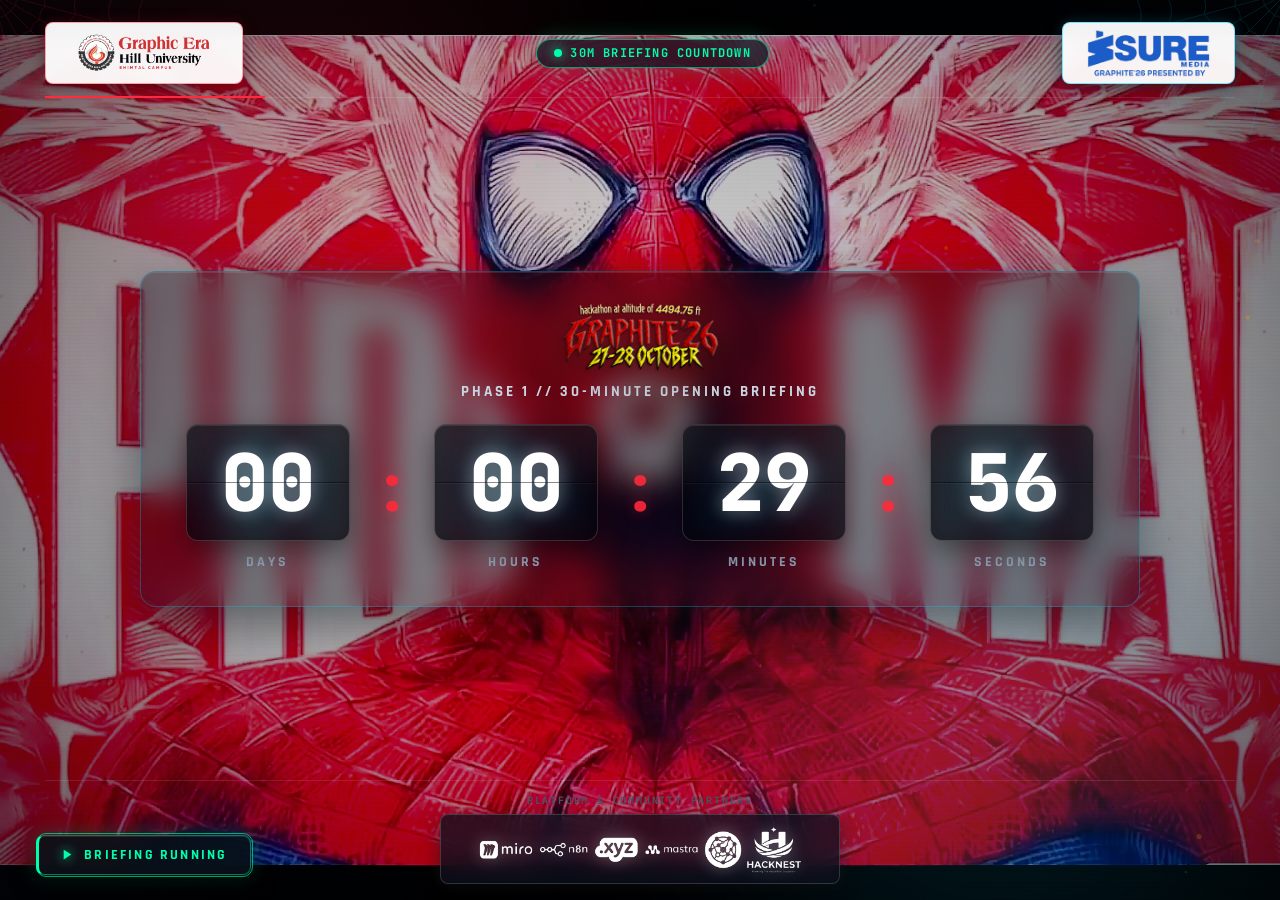
==== commit e0703bc4: "Enhance background video visibility in countdown terminal" ====
--- a/arena.html
+++ b/arena.html
@@ -15,7 +15,7 @@
   <meta http-equiv="Pragma" content="no-cache">
   <meta http-equiv="Expires" content="0">
   
-  <link rel="stylesheet" href="countdown.css?v=20261025a">
+  <link rel="stylesheet" href="countdown.css?v=20261025c">
 </head>
 <body class="countdown-body">
 
--- a/countdown.css
+++ b/countdown.css
@@ -6,8 +6,8 @@
 
 :root {
   --bg-dark: #030509;
-  --bg-card: rgba(8, 14, 24, 0.50);
-  --bg-card-border: rgba(255, 255, 255, 0.08);
+  --bg-card: rgba(8, 14, 24, 0.38);
+  --bg-card-border: rgba(255, 255, 255, 0.10);
 
   --accent-red: #ff2a3b;
   --accent-red-glow: rgba(255, 42, 59, 0.45);
@@ -91,8 +91,8 @@
   transform: translate(-50%, -50%);
   object-fit: cover;
   object-position: center center;
-  opacity: 0.70;
-  filter: contrast(1.18) brightness(0.85) saturate(1.28);
+  opacity: 0.95;
+  filter: contrast(1.08) brightness(1.02) saturate(1.18);
   transition: opacity 0.8s ease, filter 0.6s ease;
   pointer-events: none;
   background-color: #020408;
@@ -101,7 +101,7 @@
 .video-cinematic-dimmer {
   position: absolute;
   inset: 0;
-  background: radial-gradient(circle at center, rgba(3, 5, 9, 0.45) 0%, rgba(3, 5, 9, 0.80) 70%, #030509 100%);
+  background: radial-gradient(circle at center, rgba(3, 5, 9, 0.10) 0%, rgba(3, 5, 9, 0.28) 60%, rgba(3, 5, 9, 0.60) 100%);
   pointer-events: none;
   z-index: 2;
 }
@@ -112,7 +112,7 @@
   height: 65vh;
   border-radius: 50%;
   filter: blur(120px);
-  opacity: 0.22;
+  opacity: 0.18;
   pointer-events: none;
   will-change: transform;
   z-index: 3;
@@ -145,7 +145,7 @@
     linear-gradient(rgba(255, 255, 255, 0.02) 1px, transparent 1px),
     linear-gradient(90deg, rgba(255, 255, 255, 0.02) 1px, transparent 1px);
   background-size: 40px 40px;
-  opacity: 0.55;
+  opacity: 0.20;
   z-index: 4;
 }
 
@@ -156,17 +156,19 @@
     to bottom,
     transparent 0px,
     transparent 3px,
-    rgba(0, 0, 0, 0.12) 3px,
-    rgba(0, 0, 0, 0.12) 4px
+    rgba(0, 0, 0, 0.08) 3px,
+    rgba(0, 0, 0, 0.08) 4px
   );
-  opacity: 0.35;
+  opacity: 0.15;
   z-index: 5;
 }
 
 .bg-vignette {
   position: absolute;
   inset: 0;
-  background: radial-gradient(ellipse at center, transparent 30%, rgba(2, 4, 8, 0.72) 80%, #020408 100%);
+  background: radial-gradient(ellipse at center, transparent 40%, rgba(2, 4, 8, 0.40) 85%, rgba(2, 4, 8, 0.65) 100%);
+  opacity: 0.15;
+  pointer-events: none;
   z-index: 6;
 }
 
@@ -175,7 +177,7 @@
   inset: 0;
   width: 100%;
   height: 100%;
-  opacity: 0.45;
+  opacity: 0.35;
   z-index: 7;
 }
 
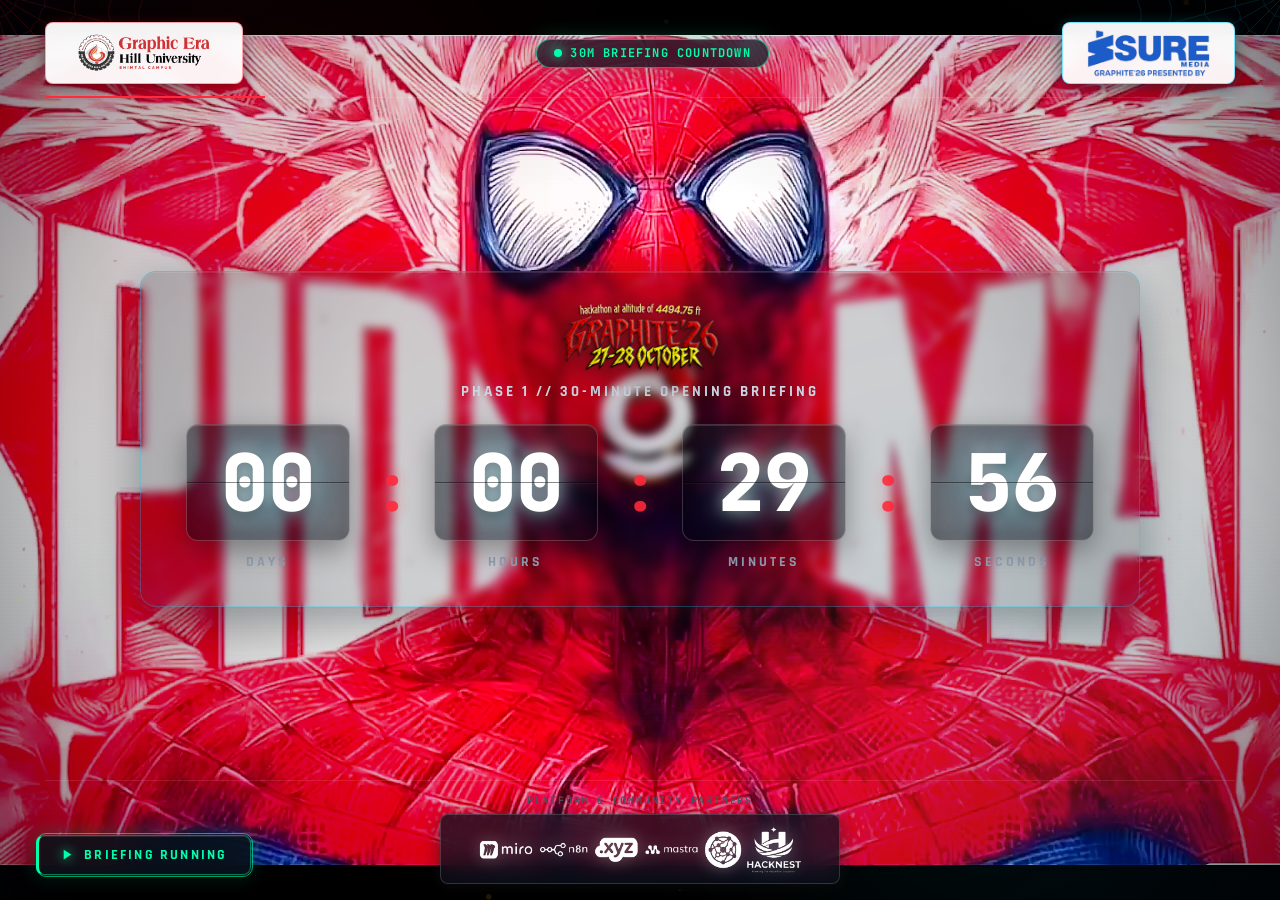
==== commit 514ab046: "Maximize background video visibility with crystal clear glass HUD and zero center dimming" ====
--- a/arena.html
+++ b/arena.html
@@ -15,7 +15,7 @@
   <meta http-equiv="Pragma" content="no-cache">
   <meta http-equiv="Expires" content="0">
   
-  <link rel="stylesheet" href="countdown.css?v=20261025c">
+  <link rel="stylesheet" href="countdown.css?v=20261025d">
 </head>
 <body class="countdown-body">
 
--- a/countdown.css
+++ b/countdown.css
@@ -91,8 +91,8 @@
   transform: translate(-50%, -50%);
   object-fit: cover;
   object-position: center center;
-  opacity: 0.95;
-  filter: contrast(1.08) brightness(1.02) saturate(1.18);
+  opacity: 1;
+  filter: contrast(1.05) brightness(1.06) saturate(1.18);
   transition: opacity 0.8s ease, filter 0.6s ease;
   pointer-events: none;
   background-color: #020408;
@@ -101,7 +101,7 @@
 .video-cinematic-dimmer {
   position: absolute;
   inset: 0;
-  background: radial-gradient(circle at center, rgba(3, 5, 9, 0.10) 0%, rgba(3, 5, 9, 0.28) 60%, rgba(3, 5, 9, 0.60) 100%);
+  background: radial-gradient(circle at center, transparent 35%, rgba(3, 5, 9, 0.18) 70%, rgba(3, 5, 9, 0.50) 100%);
   pointer-events: none;
   z-index: 2;
 }
@@ -112,7 +112,7 @@
   height: 65vh;
   border-radius: 50%;
   filter: blur(120px);
-  opacity: 0.18;
+  opacity: 0.10;
   pointer-events: none;
   will-change: transform;
   z-index: 3;
@@ -145,7 +145,7 @@
     linear-gradient(rgba(255, 255, 255, 0.02) 1px, transparent 1px),
     linear-gradient(90deg, rgba(255, 255, 255, 0.02) 1px, transparent 1px);
   background-size: 40px 40px;
-  opacity: 0.20;
+  opacity: 0.08;
   z-index: 4;
 }
 
@@ -156,18 +156,18 @@
     to bottom,
     transparent 0px,
     transparent 3px,
-    rgba(0, 0, 0, 0.08) 3px,
-    rgba(0, 0, 0, 0.08) 4px
+    rgba(0, 0, 0, 0.06) 3px,
+    rgba(0, 0, 0, 0.06) 4px
   );
-  opacity: 0.15;
+  opacity: 0.08;
   z-index: 5;
 }
 
 .bg-vignette {
   position: absolute;
   inset: 0;
-  background: radial-gradient(ellipse at center, transparent 40%, rgba(2, 4, 8, 0.40) 85%, rgba(2, 4, 8, 0.65) 100%);
-  opacity: 0.15;
+  background: radial-gradient(ellipse at center, transparent 40%, rgba(2, 4, 8, 0.25) 85%, rgba(2, 4, 8, 0.50) 100%);
+  opacity: 0.10;
   pointer-events: none;
   z-index: 6;
 }
@@ -177,7 +177,7 @@
   inset: 0;
   width: 100%;
   height: 100%;
-  opacity: 0.35;
+  opacity: 0.25;
   z-index: 7;
 }
 
@@ -516,14 +516,14 @@
   justify-content: center;
   width: 100%;
   max-width: 1000px;
-  background: var(--bg-card);
-  backdrop-filter: blur(16px);
-  -webkit-backdrop-filter: blur(16px);
+  background: rgba(8, 14, 24, 0.20);
+  backdrop-filter: blur(4px);
+  -webkit-backdrop-filter: blur(4px);
   border: 1px solid rgba(0, 210, 255, 0.28);
   border-radius: 16px;
   padding: 1.8rem 2.8rem 2.2rem;
   box-shadow: 
-    0 20px 60px rgba(0, 0, 0, 0.50),
+    0 20px 60px rgba(0, 0, 0, 0.40),
     0 0 35px rgba(0, 210, 255, 0.08),
     inset 0 1px 0 rgba(255, 255, 255, 0.1);
   transition: border-color var(--transition-smooth), box-shadow var(--transition-smooth);
@@ -592,16 +592,16 @@
   align-items: center;
   justify-content: center;
   width: 100%;
-  background: rgba(4, 8, 16, 0.56);
-  backdrop-filter: blur(10px);
-  -webkit-backdrop-filter: blur(10px);
-  border: 1px solid rgba(255, 255, 255, 0.14);
+  background: rgba(4, 8, 16, 0.32);
+  backdrop-filter: blur(4px);
+  -webkit-backdrop-filter: blur(4px);
+  border: 1px solid rgba(255, 255, 255, 0.18);
   border-radius: 12px;
   padding: clamp(0.7rem, 2vh, 1.5rem) 0.4rem;
   box-shadow: 
-    0 10px 28px rgba(0, 0, 0, 0.45),
-    inset 0 0 18px rgba(0, 0, 0, 0.45),
-    inset 0 1px 0 rgba(255, 255, 255, 0.12);
+    0 10px 28px rgba(0, 0, 0, 0.35),
+    inset 0 0 18px rgba(0, 0, 0, 0.25),
+    inset 0 1px 0 rgba(255, 255, 255, 0.15);
   overflow: hidden;
   transition: all var(--transition-fast);
 }
@@ -637,8 +637,9 @@
   letter-spacing: -1px;
   color: #ffffff;
   text-shadow: 
-    0 0 18px rgba(255, 255, 255, 0.4),
-    0 0 45px rgba(0, 210, 255, 0.35);
+    0 0 18px rgba(255, 255, 255, 0.7),
+    0 0 45px rgba(0, 210, 255, 0.5),
+    0 3px 12px rgba(0, 0, 0, 0.95);
   transition: color var(--transition-fast), text-shadow var(--transition-fast);
 }
 
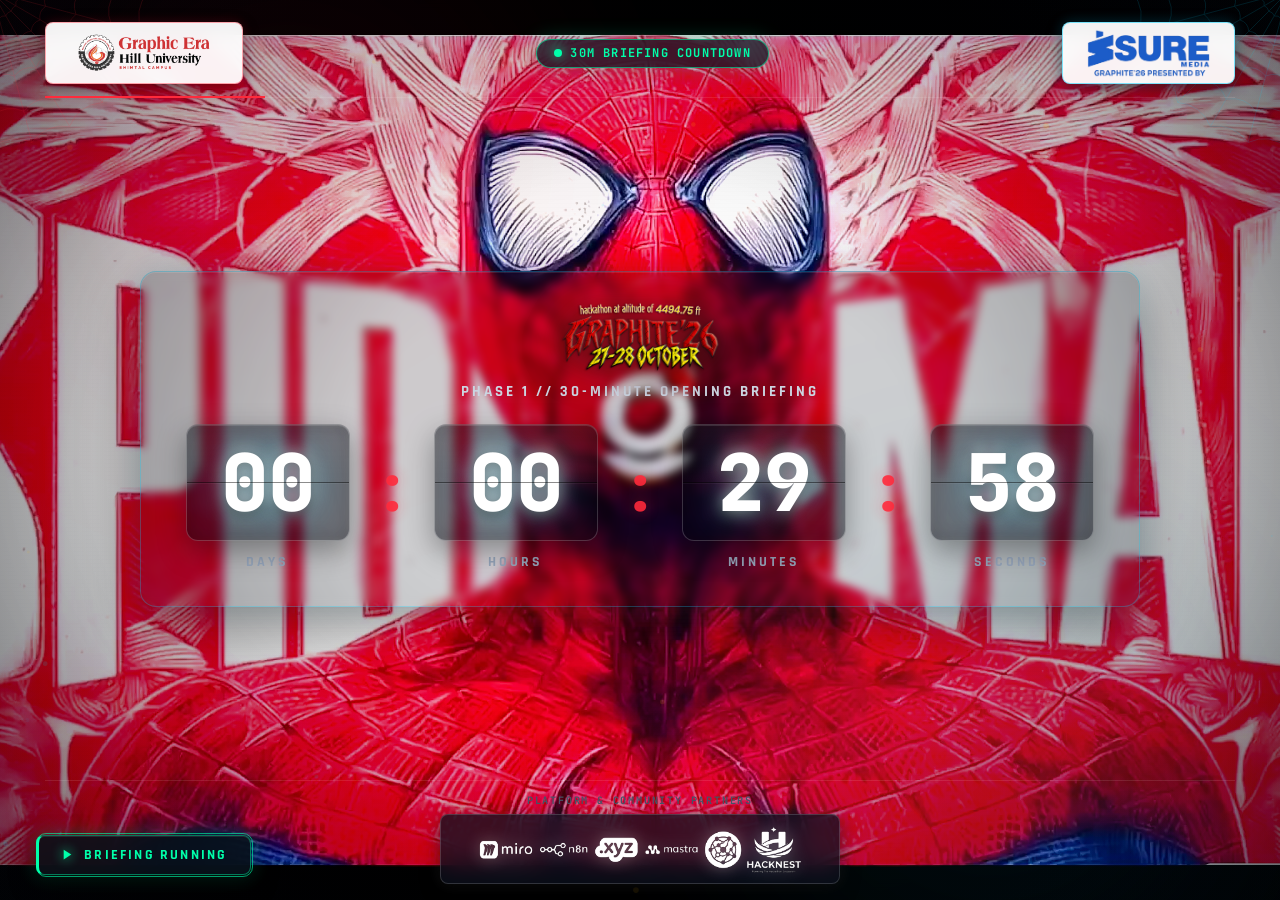
==== commit 2962c9c6: "Restore background vignette to 20 percent opacity" ====
--- a/arena.html
+++ b/arena.html
@@ -15,7 +15,7 @@
   <meta http-equiv="Pragma" content="no-cache">
   <meta http-equiv="Expires" content="0">
   
-  <link rel="stylesheet" href="countdown.css?v=20261025d">
+  <link rel="stylesheet" href="countdown.css?v=20261025e">
 </head>
 <body class="countdown-body">
 
--- a/countdown.css
+++ b/countdown.css
@@ -166,8 +166,8 @@
 .bg-vignette {
   position: absolute;
   inset: 0;
-  background: radial-gradient(ellipse at center, transparent 40%, rgba(2, 4, 8, 0.25) 85%, rgba(2, 4, 8, 0.50) 100%);
-  opacity: 0.10;
+  background: radial-gradient(ellipse at center, transparent 30%, rgba(2, 4, 8, 0.72) 80%, #020408 100%);
+  opacity: 0.20;
   pointer-events: none;
   z-index: 6;
 }
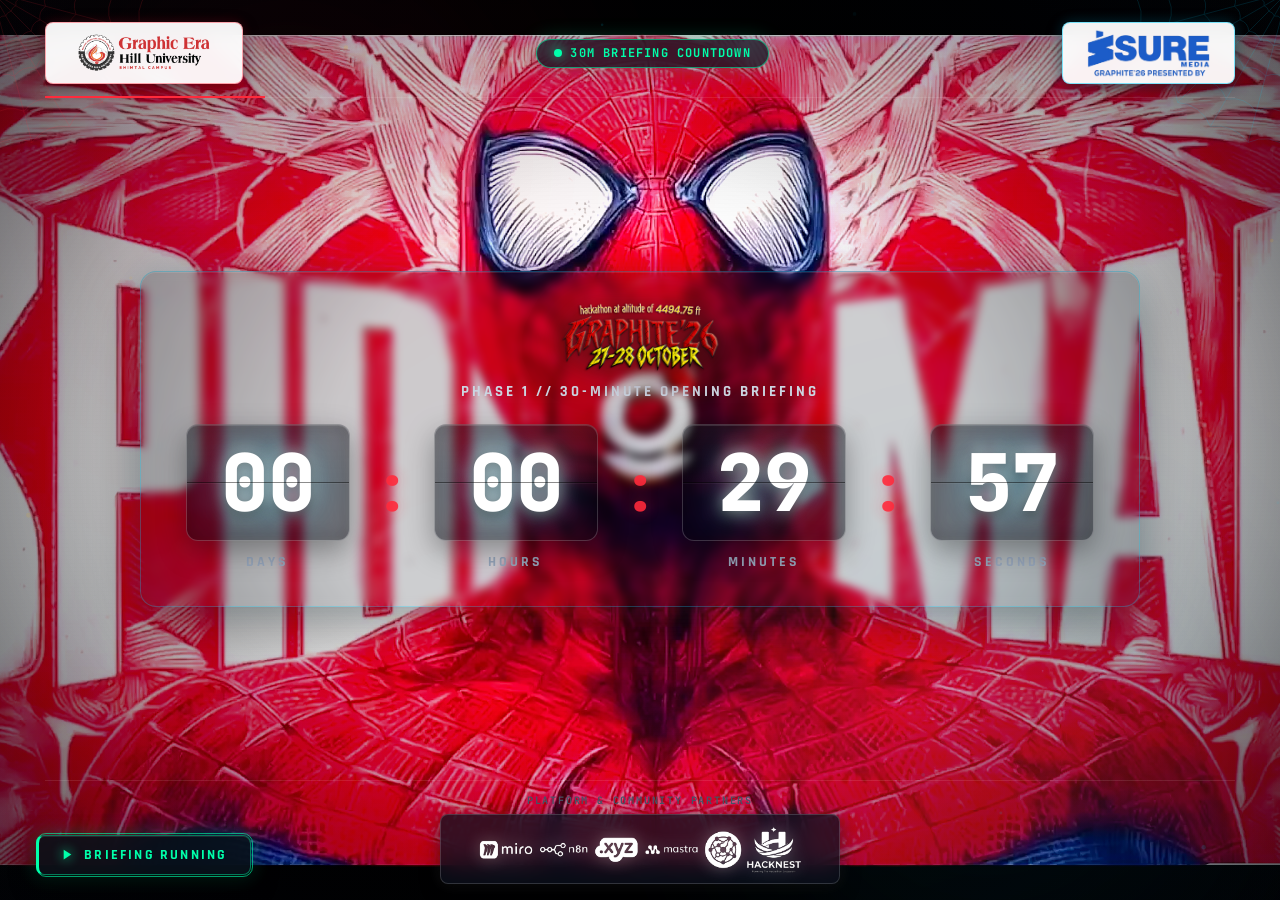
==== commit 42788a73: "Increase vignette to 35 percent with wide transparent center for video clarity" ====
--- a/arena.html
+++ b/arena.html
@@ -15,7 +15,7 @@
   <meta http-equiv="Pragma" content="no-cache">
   <meta http-equiv="Expires" content="0">
   
-  <link rel="stylesheet" href="countdown.css?v=20261025e">
+  <link rel="stylesheet" href="countdown.css?v=20261025f">
 </head>
 <body class="countdown-body">
 
--- a/countdown.css
+++ b/countdown.css
@@ -166,8 +166,8 @@
 .bg-vignette {
   position: absolute;
   inset: 0;
-  background: radial-gradient(ellipse at center, transparent 30%, rgba(2, 4, 8, 0.72) 80%, #020408 100%);
-  opacity: 0.20;
+  background: radial-gradient(ellipse at center, transparent 35%, rgba(2, 4, 8, 0.70) 80%, #020408 100%);
+  opacity: 0.35;
   pointer-events: none;
   z-index: 6;
 }
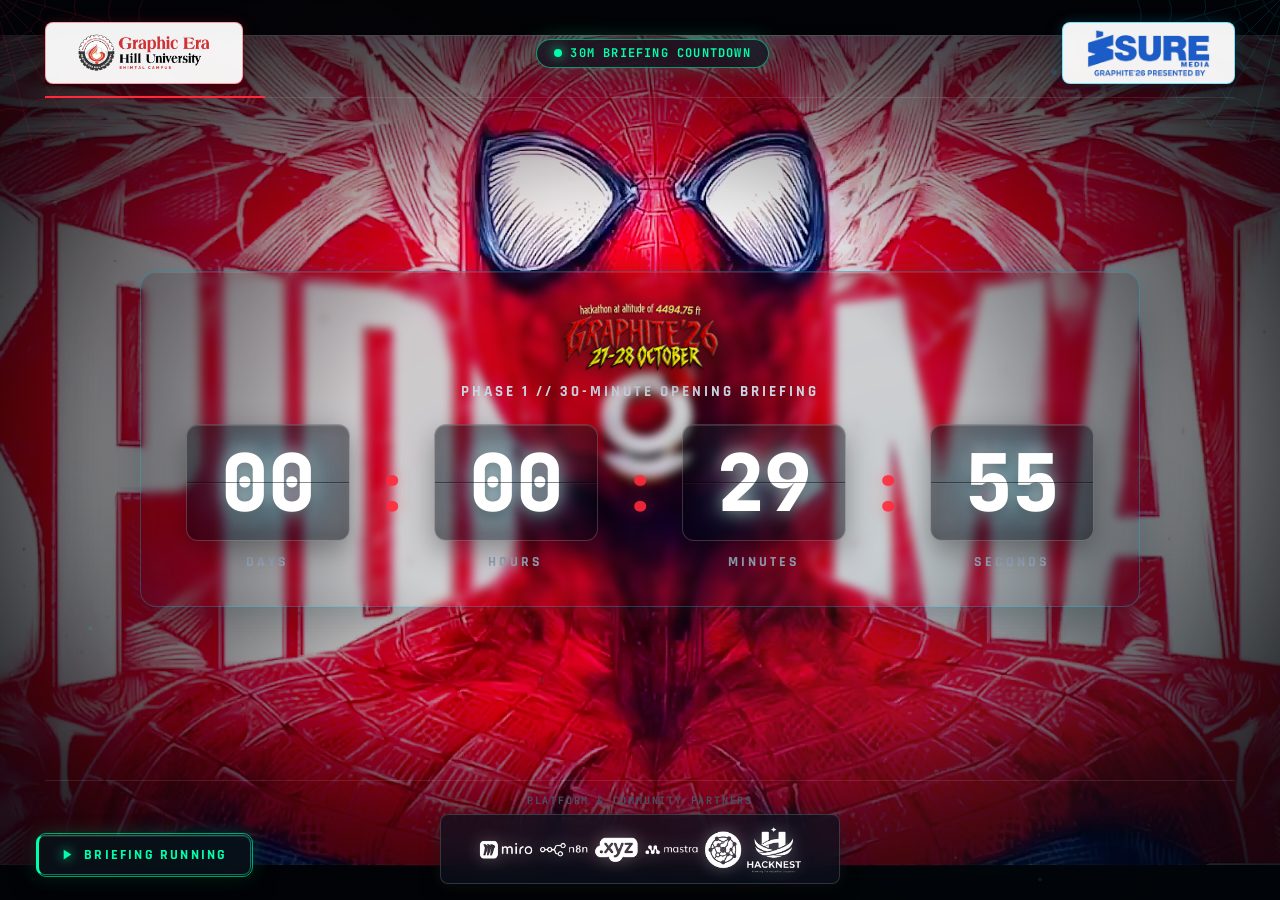
==== commit cd43abfe: "Darken outer edges with deep cinematic radial and letterbox vignette" ====
--- a/arena.html
+++ b/arena.html
@@ -15,7 +15,7 @@
   <meta http-equiv="Pragma" content="no-cache">
   <meta http-equiv="Expires" content="0">
   
-  <link rel="stylesheet" href="countdown.css?v=20261025f">
+  <link rel="stylesheet" href="countdown.css?v=20261025g">
 </head>
 <body class="countdown-body">
 
--- a/countdown.css
+++ b/countdown.css
@@ -101,7 +101,7 @@
 .video-cinematic-dimmer {
   position: absolute;
   inset: 0;
-  background: radial-gradient(circle at center, transparent 35%, rgba(3, 5, 9, 0.18) 70%, rgba(3, 5, 9, 0.50) 100%);
+  background: radial-gradient(circle at center, transparent 35%, rgba(3, 5, 9, 0.25) 70%, rgba(3, 5, 9, 0.65) 100%);
   pointer-events: none;
   z-index: 2;
 }
@@ -166,8 +166,10 @@
 .bg-vignette {
   position: absolute;
   inset: 0;
-  background: radial-gradient(ellipse at center, transparent 35%, rgba(2, 4, 8, 0.70) 80%, #020408 100%);
-  opacity: 0.35;
+  background: 
+    radial-gradient(ellipse at center, transparent 32%, rgba(2, 4, 8, 0.60) 65%, rgba(2, 4, 8, 0.92) 85%, #020408 100%),
+    linear-gradient(to bottom, rgba(2, 4, 8, 0.70) 0%, transparent 18%, transparent 80%, rgba(2, 4, 8, 0.80) 100%);
+  opacity: 0.75;
   pointer-events: none;
   z-index: 6;
 }
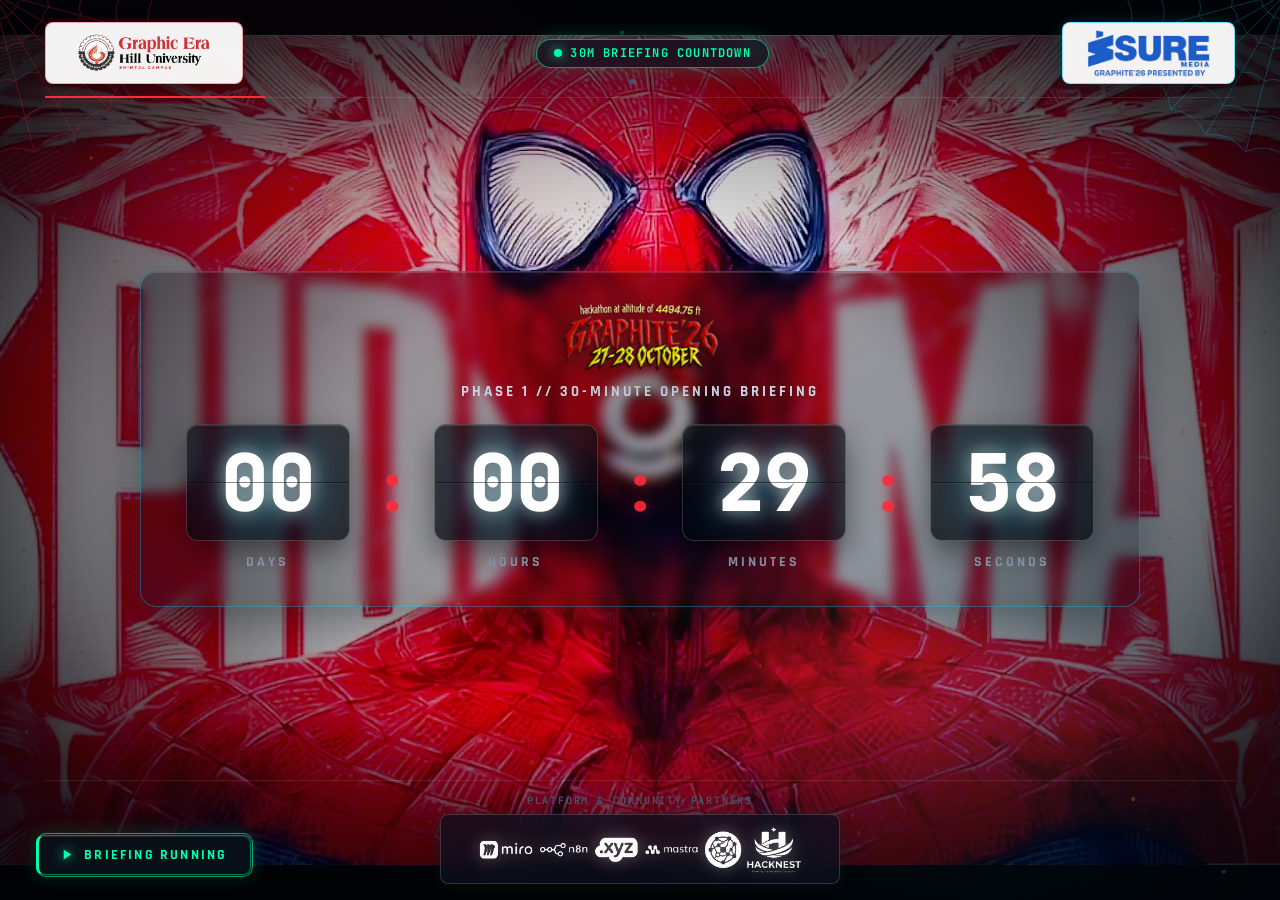
==== commit 95931c5a: "Balance cyberpunk HUD effects, cyber-grid, particles, and corner webs while preserving video visibil" ====
--- a/arena.html
+++ b/arena.html
@@ -15,7 +15,7 @@
   <meta http-equiv="Pragma" content="no-cache">
   <meta http-equiv="Expires" content="0">
   
-  <link rel="stylesheet" href="countdown.css?v=20261025g">
+  <link rel="stylesheet" href="countdown.css?v=20261025h">
 </head>
 <body class="countdown-body">
 
--- a/countdown.css
+++ b/countdown.css
@@ -91,8 +91,8 @@
   transform: translate(-50%, -50%);
   object-fit: cover;
   object-position: center center;
-  opacity: 1;
-  filter: contrast(1.05) brightness(1.06) saturate(1.18);
+  opacity: 0.98;
+  filter: contrast(1.14) brightness(0.96) saturate(1.24);
   transition: opacity 0.8s ease, filter 0.6s ease;
   pointer-events: none;
   background-color: #020408;
@@ -101,7 +101,7 @@
 .video-cinematic-dimmer {
   position: absolute;
   inset: 0;
-  background: radial-gradient(circle at center, transparent 35%, rgba(3, 5, 9, 0.25) 70%, rgba(3, 5, 9, 0.65) 100%);
+  background: radial-gradient(circle at center, transparent 38%, rgba(3, 5, 9, 0.22) 70%, rgba(3, 5, 9, 0.58) 100%);
   pointer-events: none;
   z-index: 2;
 }
@@ -112,7 +112,7 @@
   height: 65vh;
   border-radius: 50%;
   filter: blur(120px);
-  opacity: 0.10;
+  opacity: 0.20;
   pointer-events: none;
   will-change: transform;
   z-index: 3;
@@ -142,10 +142,10 @@
   position: absolute;
   inset: 0;
   background-image: 
-    linear-gradient(rgba(255, 255, 255, 0.02) 1px, transparent 1px),
-    linear-gradient(90deg, rgba(255, 255, 255, 0.02) 1px, transparent 1px);
+    linear-gradient(rgba(0, 210, 255, 0.05) 1px, transparent 1px),
+    linear-gradient(90deg, rgba(0, 210, 255, 0.05) 1px, transparent 1px);
   background-size: 40px 40px;
-  opacity: 0.08;
+  opacity: 0.22;
   z-index: 4;
 }
 
@@ -156,10 +156,10 @@
     to bottom,
     transparent 0px,
     transparent 3px,
-    rgba(0, 0, 0, 0.06) 3px,
-    rgba(0, 0, 0, 0.06) 4px
+    rgba(0, 0, 0, 0.10) 3px,
+    rgba(0, 0, 0, 0.10) 4px
   );
-  opacity: 0.08;
+  opacity: 0.16;
   z-index: 5;
 }
 
@@ -167,9 +167,9 @@
   position: absolute;
   inset: 0;
   background: 
-    radial-gradient(ellipse at center, transparent 32%, rgba(2, 4, 8, 0.60) 65%, rgba(2, 4, 8, 0.92) 85%, #020408 100%),
-    linear-gradient(to bottom, rgba(2, 4, 8, 0.70) 0%, transparent 18%, transparent 80%, rgba(2, 4, 8, 0.80) 100%);
-  opacity: 0.75;
+    radial-gradient(ellipse at center, transparent 30%, rgba(2, 4, 8, 0.55) 65%, rgba(2, 4, 8, 0.90) 85%, #020408 100%),
+    linear-gradient(to bottom, rgba(2, 4, 8, 0.75) 0%, transparent 18%, transparent 80%, rgba(2, 4, 8, 0.85) 100%);
+  opacity: 0.80;
   pointer-events: none;
   z-index: 6;
 }
@@ -179,7 +179,7 @@
   inset: 0;
   width: 100%;
   height: 100%;
-  opacity: 0.25;
+  opacity: 0.50;
   z-index: 7;
 }
 
@@ -193,9 +193,9 @@
 
 .corner-web {
   position: absolute;
-  width: 160px;
-  height: 160px;
-  opacity: 0.18;
+  width: 170px;
+  height: 170px;
+  opacity: 0.32;
 }
 
 .corner-tl {
@@ -518,16 +518,16 @@
   justify-content: center;
   width: 100%;
   max-width: 1000px;
-  background: rgba(8, 14, 24, 0.20);
-  backdrop-filter: blur(4px);
-  -webkit-backdrop-filter: blur(4px);
-  border: 1px solid rgba(0, 210, 255, 0.28);
+  background: rgba(6, 12, 22, 0.38);
+  backdrop-filter: blur(6px);
+  -webkit-backdrop-filter: blur(6px);
+  border: 1px solid rgba(0, 210, 255, 0.32);
   border-radius: 16px;
   padding: 1.8rem 2.8rem 2.2rem;
   box-shadow: 
-    0 20px 60px rgba(0, 0, 0, 0.40),
-    0 0 35px rgba(0, 210, 255, 0.08),
-    inset 0 1px 0 rgba(255, 255, 255, 0.1);
+    0 20px 60px rgba(0, 0, 0, 0.50),
+    0 0 35px rgba(0, 210, 255, 0.10),
+    inset 0 1px 0 rgba(255, 255, 255, 0.12);
   transition: border-color var(--transition-smooth), box-shadow var(--transition-smooth);
 }
 
@@ -594,16 +594,16 @@
   align-items: center;
   justify-content: center;
   width: 100%;
-  background: rgba(4, 8, 16, 0.32);
-  backdrop-filter: blur(4px);
-  -webkit-backdrop-filter: blur(4px);
-  border: 1px solid rgba(255, 255, 255, 0.18);
+  background: rgba(6, 12, 20, 0.52);
+  backdrop-filter: blur(5px);
+  -webkit-backdrop-filter: blur(5px);
+  border: 1px solid rgba(255, 255, 255, 0.16);
   border-radius: 12px;
   padding: clamp(0.7rem, 2vh, 1.5rem) 0.4rem;
   box-shadow: 
-    0 10px 28px rgba(0, 0, 0, 0.35),
-    inset 0 0 18px rgba(0, 0, 0, 0.25),
-    inset 0 1px 0 rgba(255, 255, 255, 0.15);
+    0 12px 30px rgba(0, 0, 0, 0.45),
+    inset 0 0 18px rgba(0, 0, 0, 0.35),
+    inset 0 1px 0 rgba(255, 255, 255, 0.14);
   overflow: hidden;
   transition: all var(--transition-fast);
 }
